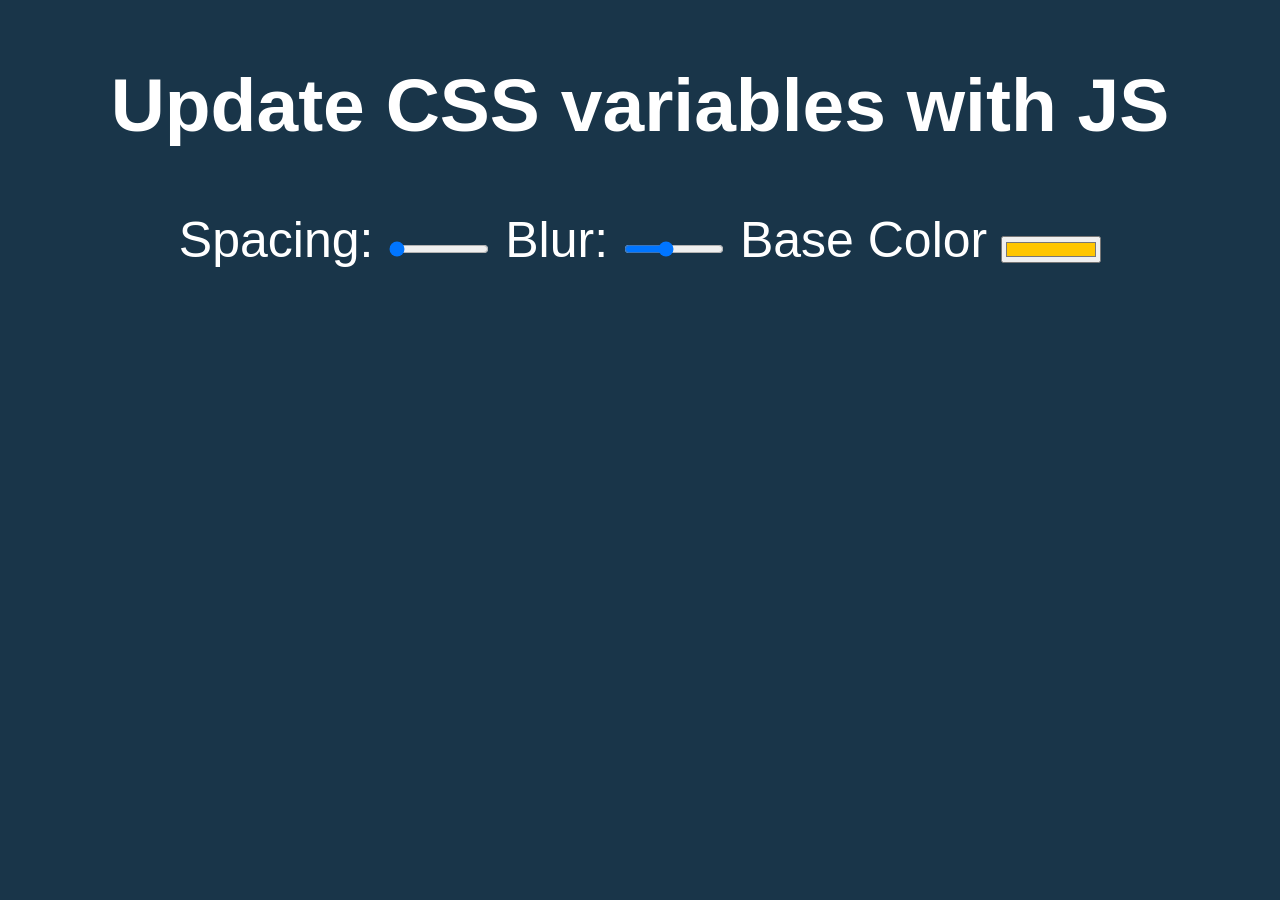
==== 03-Play-with-variables/index.html @ 7e607ef5 "Day 3 start" ====
<!DOCTYPE html>
<html lang="en">
<head>
    <meta charset="UTF-8">
    <meta name="viewport" content="width=device-width, initial-scale=1.0">
    <title>Scoped CSS variables and JS</title>
    <link rel="stylesheet" href="style.css">
    <script src="javascript.js"></script>
</head>
<body>
    <h2>Update CSS variables with <span class="hl">JS</span></h2>

    <div class="controls">
        <label for="spacing">Spacing:</label>
        <input type="range" name="spacing" id="spacing" min="10" max="200" value="10" data-sizing="px">

        <label for="blur">Blur:</label>
        <input type="range" name="blur" id="blur" min="0" max="25" value="10" data-sizing="px">

        <label for="base">Base Color</label>
        <input type="color" id="base" name="base" value="#ffc600">
    </div>
    
</body>
</html>
---- 03-Play-with-variables/style.css ----
body {
    text-align: center;
    background: #193549;
    color: white;
    font-family: 'helvetica neue', sans-serif;
    font-weight: 100;
    font-size: 50px;
}

.controls {
    margin-bottom: 50px;
}

input {
    width: 100px;
}
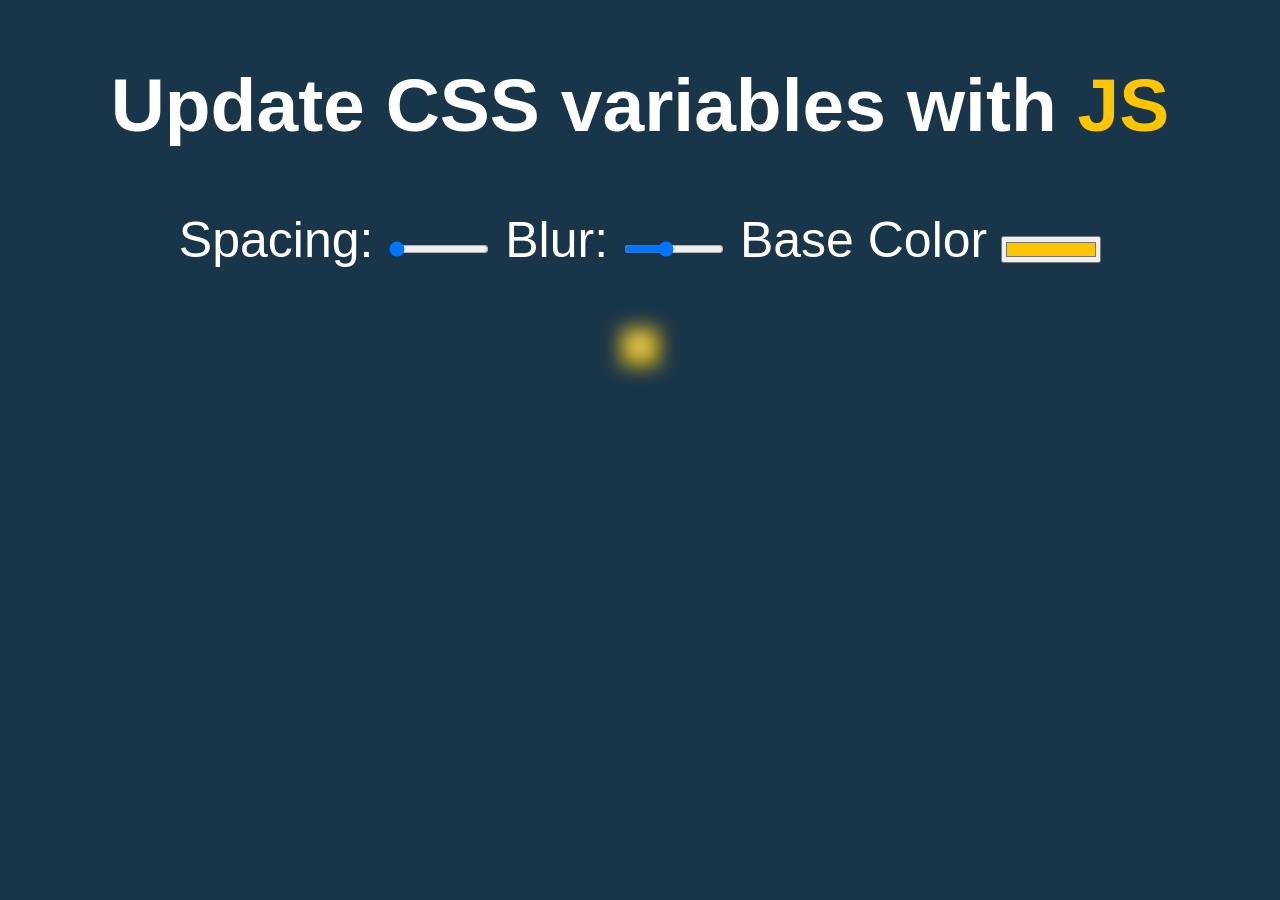
==== commit b7b803a4: "Set CSS variables" ====
--- a/03-Play-with-variables/index.html
+++ b/03-Play-with-variables/index.html
@@ -20,6 +20,8 @@
         <label for="base">Base Color</label>
         <input type="color" id="base" name="base" value="#ffc600">
     </div>
+
+    <img src="https://unsplash.it/800/500?image">
     
 </body>
 </html>
--- a/03-Play-with-variables/style.css
+++ b/03-Play-with-variables/style.css
@@ -1,3 +1,19 @@
+:root {
+    --base: #ffc600;
+    --spacing: 10px;
+    --blur: 10px;
+}
+
+img {
+    padding: var(--spacing);
+    background: var(--base);
+    filter: blur(var(--blur));
+}
+
+.hl {
+    color: var(--base);
+}
+
 body {
     text-align: center;
     background: #193549;
